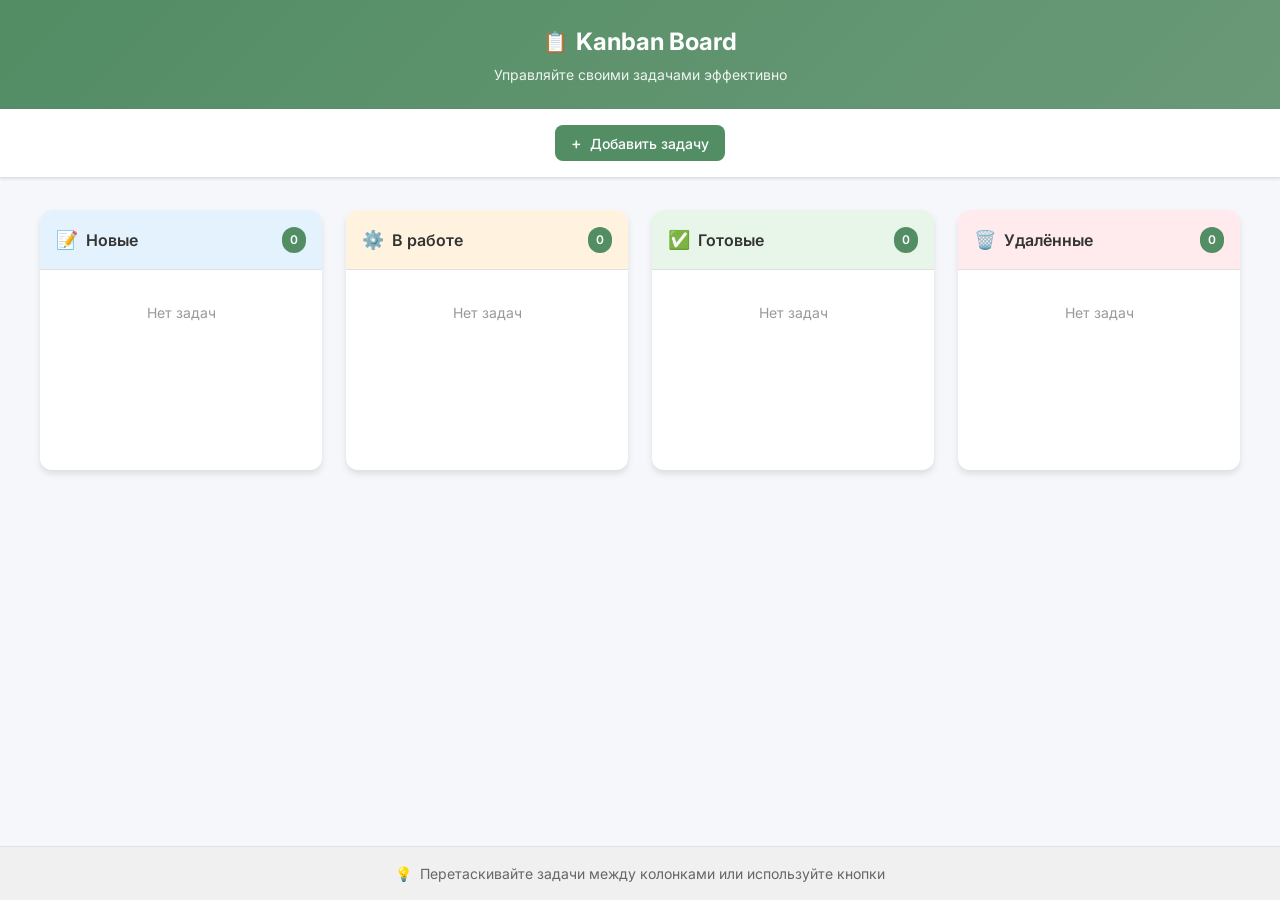
==== index.html @ 0b1f75c2 "Add files via upload" ====
<!DOCTYPE html>
<html lang="ru">
<head>
    <meta charset="UTF-8">
    <meta name="viewport" content="width=device-width, initial-scale=1.0">
    <meta name="description" content="Система управления задачами с возможностью создания, редактирования и перемещения между статусами">
    <title>Kanban Board | Управление задачами</title>
    <link rel="preconnect" href="https://fonts.googleapis.com">
    <link rel="preconnect" href="https://fonts.gstatic.com" crossorigin>
    <link href="https://fonts.googleapis.com/css2?family=Inter:wght@400;500;600;700&display=swap" rel="stylesheet">
    <link rel="stylesheet" href="style.css">
</head>
<body>
    <div class="page-wrapper">
        <header class="header">
            <div class="header__container container">
                <h1 class="header__title">
                    <span class="header__icon" aria-hidden="true">📋</span>
                    Kanban Board
                </h1>
                <p class="header__subtitle">Управляйте своими задачами эффективно</p>
            </div>
        </header>

        <nav class="nav" role="navigation" aria-label="Навигация по статусам задач">
            <div class="nav__container container">
                <button 
                    class="nav__button button button--primary" 
                    id="addBtn"
                    aria-label="Добавить новую задачу"
                >
                    <span class="button__icon" aria-hidden="true">+</span>
                    <span class="button__text">Добавить задачу</span>
                </button>
            </div>
        </nav>

        <main class="main container" role="main">
            <section class="board" aria-label="Доска задач">
                <article class="column column--todo" aria-labelledby="todo-title">
                    <header class="column__header">
                        <h2 class="column__title" id="todo-title">
                            <span class="column__icon" aria-hidden="true">📝</span>
                            Новые
                        </h2>
                        <span class="column__count" aria-label="Количество задач">0</span>
                    </header>
                    <div 
                        class="column__content" 
                        id="todo" 
                        role="list"
                        aria-live="polite"
                        aria-relevant="additions removals"
                    ></div>
                </article>

                <article class="column column--in-progress" aria-labelledby="in-progress-title">
                    <header class="column__header">
                        <h2 class="column__title" id="in-progress-title">
                            <span class="column__icon" aria-hidden="true">⚙️</span>
                            В работе
                        </h2>
                        <span class="column__count" aria-label="Количество задач">0</span>
                    </header>
                    <div 
                        class="column__content" 
                        id="inProgress" 
                        role="list"
                        aria-live="polite"
                        aria-relevant="additions removals"
                    ></div>
                </article>

                <article class="column column--done" aria-labelledby="done-title">
                    <header class="column__header">
                        <h2 class="column__title" id="done-title">
                            <span class="column__icon" aria-hidden="true">✅</span>
                            Готовые
                        </h2>
                        <span class="column__count" aria-label="Количество задач">0</span>
                    </header>
                    <div 
                        class="column__content" 
                        id="done" 
                        role="list"
                        aria-live="polite"
                        aria-relevant="additions removals"
                    ></div>
                </article>

                <article class="column column--deleted" aria-labelledby="deleted-title">
                    <header class="column__header">
                        <h2 class="column__title" id="deleted-title">
                            <span class="column__icon" aria-hidden="true">🗑️</span>
                            Удалённые
                        </h2>
                        <span class="column__count" aria-label="Количество задач">0</span>
                    </header>
                    <div 
                        class="column__content" 
                        id="deleted" 
                        role="list"
                        aria-live="polite"
                        aria-relevant="additions removals"
                    ></div>
                </article>
            </section>
        </main>

        <footer class="footer">
            <div class="footer__container container">
                <p class="footer__text">
                    <span aria-hidden="true">💡</span>
                    Перетаскивайте задачи между колонками или используйте кнопки
                </p>
            </div>
        </footer>
    </div>

    <!-- Modal for Add/Edit Task -->
    <div 
        class="modal-overlay" 
        id="modalOverlay" 
        role="dialog" 
        aria-modal="true" 
        aria-labelledby="modalTitle"
        hidden
    >
        <div class="modal">
            <header class="modal__header">
                <h3 class="modal__title" id="modalTitle">Добавить задачу</h3>
                <button 
                    class="modal__close" 
                    id="modalClose"
                    aria-label="Закрыть модальное окно"
                    type="button"
                >
                    <span aria-hidden="true">&times;</span>
                </button>
            </header>
            <form class="modal__form" id="taskForm">
                <input type="hidden" id="taskId" value="">
                <div class="form-group">
                    <label class="form-label" for="taskText">
                        Описание задачи
                        <span class="form-label__required" aria-hidden="true">*</span>
                    </label>
                    <textarea 
                        class="form-input form-input--textarea" 
                        id="taskText" 
                        placeholder="Введите описание задачи..."
                        required
                        minlength="1"
                        maxlength="500"
                        rows="4"
                        aria-required="true"
                    ></textarea>
                    <span class="form-hint">Максимум 500 символов</span>
                </div>
                <div class="modal__actions">
                    <button 
                        type="button" 
                        class="button button--secondary" 
                        id="modalCancel"
                    >
                        Отмена
                    </button>
                    <button 
                        type="submit" 
                        class="button button--primary" 
                        id="modalSubmit"
                    >
                        <span class="button__icon" aria-hidden="true">✓</span>
                        <span class="button__text" id="modalSubmitText">Сохранить</span>
                    </button>
                </div>
            </form>
        </div>
    </div>

    <!-- Toast Notifications -->
    <div class="toast-container" id="toastContainer" aria-live="polite" aria-atomic="true"></div>

    <script type="module" src="script.js"></script>
</body>
</html>
---- style.css ----
/* ==========================================================================
   CSS Custom Properties (Design Tokens)
   ========================================================================== */
:root {
    /* Colors */
    --color-primary: rgb(82, 141, 100);
    --color-primary-hover: rgb(106, 153, 120);
    --color-primary-active: rgb(62, 121, 80);
    --color-secondary: #f0f0f0;
    --color-secondary-hover: #e0e0e0;
    --color-danger: #dc3545;
    --color-danger-hover: #c82333;
    --color-success: #28a745;
    --color-warning: #ffc107;
    --color-info: #17a2b8;
    
    --color-bg-body: #f5f7fa;
    --color-bg-column: #ffffff;
    --color-bg-card: #ffffff;
    --color-bg-modal: #ffffff;
    --color-bg-overlay: rgba(0, 0, 0, 0.5);
    
    --color-text-primary: #333333;
    --color-text-secondary: #666666;
    --color-text-muted: #999999;
    --color-text-light: #ffffff;
    
    --color-border: #e0e0e0;
    --color-border-focus: rgb(82, 141, 100);
    
    /* Shadows */
    --shadow-sm: 0 1px 3px rgba(0, 0, 0, 0.1);
    --shadow-md: 0 4px 6px rgba(0, 0, 0, 0.1);
    --shadow-lg: 0 10px 25px rgba(0, 0, 0, 0.15);
    
    /* Spacing */
    --spacing-xs: 4px;
    --spacing-sm: 8px;
    --spacing-md: 16px;
    --spacing-lg: 24px;
    --spacing-xl: 32px;
    
    --container-max-width: 1200px;
    
    /* Border radius */
    --radius-sm: 4px;
    --radius-md: 8px;
    --radius-lg: 12px;
    --radius-full: 9999px;
    
    /* Typography */
    --font-family: 'Inter', -apple-system, BlinkMacSystemFont, 'Segoe UI', Roboto, sans-serif;
    --font-size-xs: 0.75rem;
    --font-size-sm: 0.875rem;
    --font-size-base: 1rem;
    --font-size-lg: 1.125rem;
    --font-size-xl: 1.25rem;
    --font-size-2xl: 1.5rem;
    
    /* Transitions */
    --transition-fast: 150ms ease;
    --transition-normal: 250ms ease;
    --transition-slow: 350ms ease;
}

/* ==========================================================================
   Base Styles & Reset
   ========================================================================== */
*,
*::before,
*::after {
    box-sizing: border-box;
    margin: 0;
    padding: 0;
}

html {
    font-size: 16px;
    -webkit-font-smoothing: antialiased;
    -moz-osx-font-smoothing: grayscale;
}

body {
    font-family: var(--font-family);
    background-color: var(--color-bg-body);
    color: var(--color-text-primary);
    line-height: 1.5;
    min-height: 100vh;
}

/* ==========================================================================
   Layout
   ========================================================================== */
.page-wrapper {
    min-height: 100vh;
    display: flex;
    flex-direction: column;
}

.container {
    max-width: var(--container-max-width);
    margin: 0 auto;
    padding: 0 var(--spacing-md);
    width: 100%;
}

/* ==========================================================================
   Header
   ========================================================================== */
.header {
    background: linear-gradient(135deg, var(--color-primary), var(--color-primary-hover));
    color: var(--color-text-light);
    padding: var(--spacing-lg) 0;
    box-shadow: var(--shadow-md);
}

.header__container {
    text-align: center;
}

.header__title {
    font-size: var(--font-size-2xl);
    font-weight: 700;
    margin-bottom: var(--spacing-xs);
    display: flex;
    align-items: center;
    justify-content: center;
    gap: var(--spacing-sm);
}

.header__icon {
    font-size: var(--font-size-xl);
}

.header__subtitle {
    font-size: var(--font-size-sm);
    opacity: 0.9;
    font-weight: 400;
}

/* ==========================================================================
   Navigation
   ========================================================================== */
.nav {
    background-color: var(--color-bg-column);
    padding: var(--spacing-md) 0;
    border-bottom: 1px solid var(--color-border);
    box-shadow: var(--shadow-sm);
}

.nav__container {
    display: flex;
    justify-content: center;
}

/* ==========================================================================
   Main Content
   ========================================================================== */
.main {
    flex: 1;
    padding: var(--spacing-xl) 0;
}

/* Board Layout */
.board {
    display: grid;
    grid-template-columns: repeat(auto-fit, minmax(250px, 1fr));
    gap: var(--spacing-lg);
}

/* Column Styles */
.column {
    background-color: var(--color-bg-column);
    border-radius: var(--radius-lg);
    box-shadow: var(--shadow-md);
    display: flex;
    flex-direction: column;
    overflow: hidden;
    transition: box-shadow var(--transition-normal);
}

.column:hover {
    box-shadow: var(--shadow-lg);
}

.column__header {
    padding: var(--spacing-md);
    border-bottom: 1px solid var(--color-border);
    display: flex;
    align-items: center;
    justify-content: space-between;
    background-color: var(--color-secondary);
}

.column__title {
    font-size: var(--font-size-base);
    font-weight: 600;
    color: var(--color-text-primary);
    display: flex;
    align-items: center;
    gap: var(--spacing-sm);
}

.column__icon {
    font-size: var(--font-size-lg);
}

.column__count {
    background-color: var(--color-primary);
    color: var(--color-text-light);
    font-size: var(--font-size-xs);
    font-weight: 600;
    padding: var(--spacing-xs) var(--spacing-sm);
    border-radius: var(--radius-full);
    min-width: 24px;
    text-align: center;
}

.column__content {
    padding: var(--spacing-md);
    min-height: 200px;
    flex: 1;
}

/* Column Variants */
.column--todo .column__header {
    background-color: #e3f2fd;
}

.column--in-progress .column__header {
    background-color: #fff3e0;
}

.column--done .column__header {
    background-color: #e8f5e9;
}

.column--deleted .column__header {
    background-color: #ffebee;
}

/* ==========================================================================
   Task Card
   ========================================================================== */
.task-card {
    background-color: var(--color-bg-card);
    border: 1px solid var(--color-border);
    border-radius: var(--radius-md);
    padding: var(--spacing-md);
    margin-bottom: var(--spacing-sm);
    cursor: grab;
    transition: all var(--transition-fast);
    box-shadow: var(--shadow-sm);
}

.task-card:hover {
    box-shadow: var(--shadow-md);
    transform: translateY(-2px);
    border-color: var(--color-border-focus);
}

.task-card:active {
    cursor: grabbing;
}

.task-card__text {
    font-size: var(--font-size-sm);
    color: var(--color-text-primary);
    line-height: 1.4;
    word-wrap: break-word;
}

.task-card__actions {
    display: flex;
    gap: var(--spacing-xs);
    margin-top: var(--spacing-sm);
    padding-top: var(--spacing-sm);
    border-top: 1px solid var(--color-border);
}

/* ==========================================================================
   Buttons (BEM: .button)
   ========================================================================== */
.button {
    display: inline-flex;
    align-items: center;
    justify-content: center;
    gap: var(--spacing-sm);
    padding: var(--spacing-sm) var(--spacing-md);
    font-family: var(--font-family);
    font-size: var(--font-size-sm);
    font-weight: 500;
    border: none;
    border-radius: var(--radius-md);
    cursor: pointer;
    transition: all var(--transition-fast);
    text-decoration: none;
    white-space: nowrap;
}

.button--primary {
    background-color: var(--color-primary);
    color: var(--color-text-light);
}

.button--primary:hover {
    background-color: var(--color-primary-hover);
}

.button--primary:active {
    background-color: var(--color-primary-active);
}

.button--secondary {
    background-color: var(--color-secondary);
    color: var(--color-text-primary);
}

.button--secondary:hover {
    background-color: var(--color-secondary-hover);
}

.button--danger {
    background-color: var(--color-danger);
    color: var(--color-text-light);
}

.button--danger:hover {
    background-color: var(--color-danger-hover);
}

.button--success {
    background-color: var(--color-success);
    color: var(--color-text-light);
}

.button:focus-visible {
    outline: 2px solid var(--color-border-focus);
    outline-offset: 2px;
}

.button__icon {
    font-size: var(--font-size-base);
}

/* ==========================================================================
   Modal
   ========================================================================== */
.modal-overlay {
    position: fixed;
    top: 0;
    left: 0;
    right: 0;
    bottom: 0;
    background-color: var(--color-bg-overlay);
    display: flex;
    align-items: center;
    justify-content: center;
    z-index: 1000;
    padding: var(--spacing-md);
    opacity: 1;
    transition: opacity var(--transition-normal);
}

.modal-overlay[hidden] {
    display: none;
    opacity: 0;
}

.modal {
    background-color: var(--color-bg-modal);
    border-radius: var(--radius-lg);
    box-shadow: var(--shadow-lg);
    width: 100%;
    max-width: 500px;
    max-height: 90vh;
    overflow-y: auto;
    transform: scale(1);
    transition: transform var(--transition-normal);
}

.modal__header {
    display: flex;
    align-items: center;
    justify-content: space-between;
    padding: var(--spacing-lg);
    border-bottom: 1px solid var(--color-border);
}

.modal__title {
    font-size: var(--font-size-lg);
    font-weight: 600;
    color: var(--color-text-primary);
}

.modal__close {
    background: none;
    border: none;
    font-size: var(--font-size-xl);
    color: var(--color-text-muted);
    cursor: pointer;
    padding: var(--spacing-xs);
    border-radius: var(--radius-sm);
    transition: all var(--transition-fast);
    line-height: 1;
}

.modal__close:hover {
    background-color: var(--color-secondary);
    color: var(--color-text-primary);
}

.modal__form {
    padding: var(--spacing-lg);
}

.modal__actions {
    display: flex;
    gap: var(--spacing-sm);
    justify-content: flex-end;
    margin-top: var(--spacing-lg);
}

/* ==========================================================================
   Form Elements
   ========================================================================== */
.form-group {
    margin-bottom: var(--spacing-md);
}

.form-label {
    display: block;
    font-size: var(--font-size-sm);
    font-weight: 500;
    color: var(--color-text-primary);
    margin-bottom: var(--spacing-xs);
}

.form-label__required {
    color: var(--color-danger);
    margin-left: var(--spacing-xs);
}

.form-input {
    width: 100%;
    padding: var(--spacing-sm) var(--spacing-md);
    font-family: var(--font-family);
    font-size: var(--font-size-base);
    border: 1px solid var(--color-border);
    border-radius: var(--radius-md);
    background-color: var(--color-bg-body);
    color: var(--color-text-primary);
    transition: all var(--transition-fast);
}

.form-input:focus {
    outline: none;
    border-color: var(--color-border-focus);
    box-shadow: 0 0 0 3px rgba(82, 141, 100, 0.1);
}

.form-input--textarea {
    resize: vertical;
    min-height: 100px;
}

.form-hint {
    font-size: var(--font-size-xs);
    color: var(--color-text-muted);
    margin-top: var(--spacing-xs);
}

/* ==========================================================================
   Toast Notifications
   ========================================================================== */
.toast-container {
    position: fixed;
    bottom: var(--spacing-lg);
    right: var(--spacing-lg);
    z-index: 1001;
    display: flex;
    flex-direction: column;
    gap: var(--spacing-sm);
}

.toast {
    background-color: var(--color-bg-modal);
    border-radius: var(--radius-md);
    box-shadow: var(--shadow-lg);
    padding: var(--spacing-md) var(--spacing-lg);
    display: flex;
    align-items: center;
    gap: var(--spacing-sm);
    min-width: 280px;
    max-width: 400px;
    animation: slideIn var(--transition-normal) ease-out;
    border-left: 4px solid var(--color-primary);
}

.toast--success {
    border-left-color: var(--color-success);
}

.toast--error {
    border-left-color: var(--color-danger);
}

.toast--warning {
    border-left-color: var(--color-warning);
}

@keyframes slideIn {
    from {
        transform: translateX(100%);
        opacity: 0;
    }
    to {
        transform: translateX(0);
        opacity: 1;
    }
}

/* ==========================================================================
   Footer
   ========================================================================== */
.footer {
    background-color: var(--color-secondary);
    padding: var(--spacing-md) 0;
    border-top: 1px solid var(--color-border);
    margin-top: auto;
}

.footer__container {
    text-align: center;
}

.footer__text {
    font-size: var(--font-size-sm);
    color: var(--color-text-secondary);
    display: flex;
    align-items: center;
    justify-content: center;
    gap: var(--spacing-sm);
}

/* ==========================================================================
   Drag and Drop States
   ========================================================================== */
.task-card.dragging {
    opacity: 0.5;
    transform: rotate(3deg);
}

.column__content.drag-over {
    background-color: rgba(82, 141, 100, 0.1);
    border: 2px dashed var(--color-primary);
    border-radius: var(--radius-md);
}

/* ==========================================================================
   Responsive Design
   ========================================================================== */
@media (max-width: 768px) {
    .board {
        grid-template-columns: 1fr;
    }
    
    .header__title {
        font-size: var(--font-size-xl);
    }
    
    .modal {
        margin: var(--spacing-md);
        max-width: calc(100% - var(--spacing-md) * 2);
    }
    
    .toast-container {
        left: var(--spacing-md);
        right: var(--spacing-md);
        bottom: var(--spacing-md);
    }
    
    .toast {
        min-width: auto;
        max-width: 100%;
    }
}

/* ==========================================================================
   Accessibility: Reduced Motion
   ========================================================================== */
@media (prefers-reduced-motion: reduce) {
    *,
    *::before,
    *::after {
        animation-duration: 0.01ms !important;
        animation-iteration-count: 1 !important;
        transition-duration: 0.01ms !important;
    }
}

/* ==========================================================================
   Accessibility: High Contrast Mode Support
   ========================================================================== */
@media (prefers-contrast: high) {
    .button {
        border: 2px solid currentColor;
    }
    
    .task-card {
        border-width: 2px;
    }
    
    .form-input {
        border-width: 2px;
    }
}
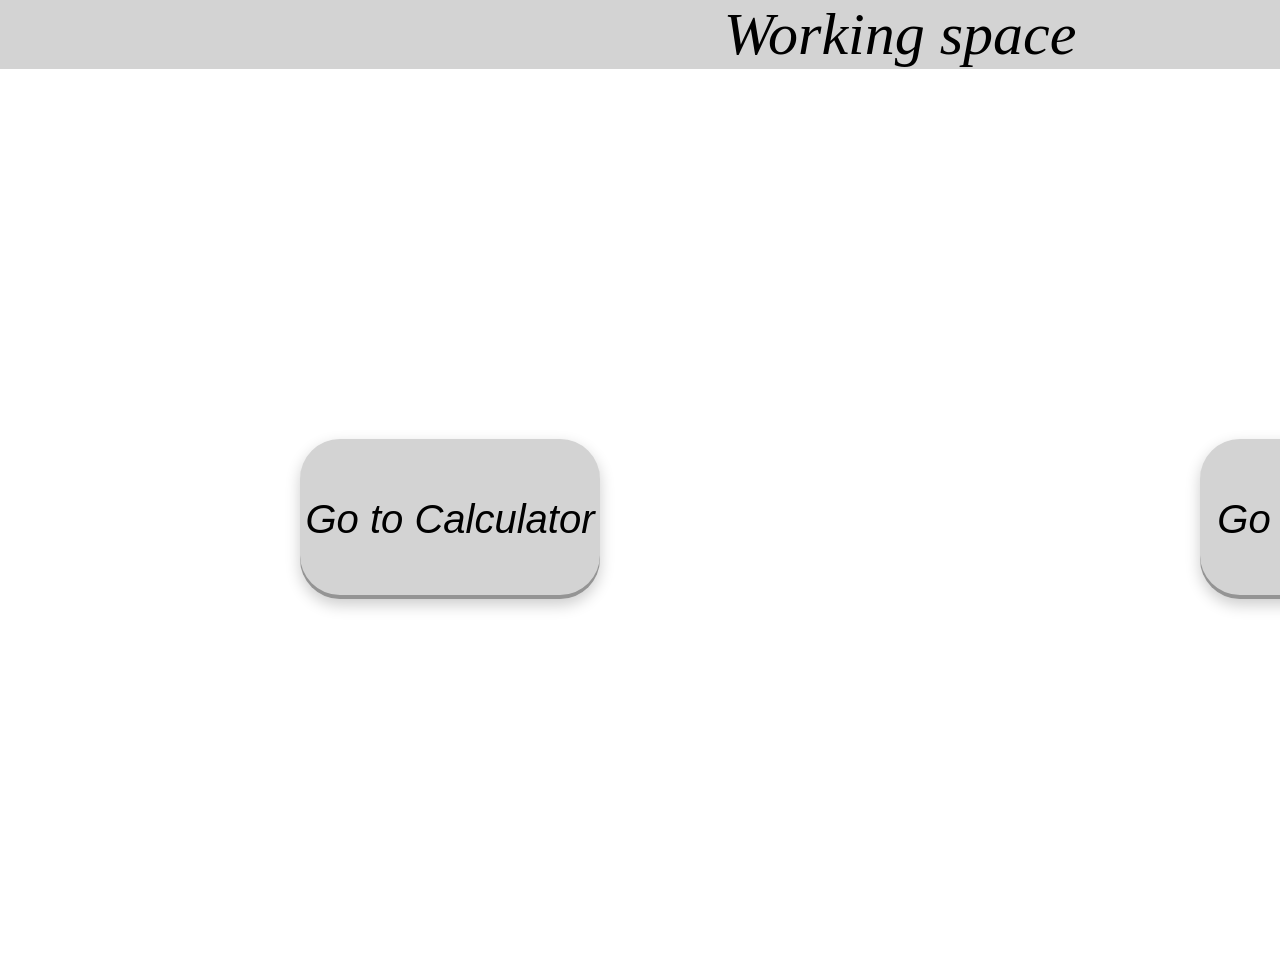
==== commit 8a9cef50: "Add files via upload" ====
--- a/index.html
+++ b/index.html
@@ -1,186 +1,29 @@
-<!DOCTYPE html>
-<html lang="ru">
-<head>
-    <meta charset="UTF-8">
-    <meta name="viewport" content="width=device-width, initial-scale=1.0">
-    <meta name="description" content="Система управления задачами с возможностью создания, редактирования и перемещения между статусами">
-    <title>Kanban Board | Управление задачами</title>
-    <link rel="preconnect" href="https://fonts.googleapis.com">
-    <link rel="preconnect" href="https://fonts.gstatic.com" crossorigin>
-    <link href="https://fonts.googleapis.com/css2?family=Inter:wght@400;500;600;700&display=swap" rel="stylesheet">
-    <link rel="stylesheet" href="style.css">
-</head>
-<body>
-    <div class="page-wrapper">
-        <header class="header">
-            <div class="header__container container">
-                <h1 class="header__title">
-                    <span class="header__icon" aria-hidden="true">📋</span>
-                    Kanban Board
-                </h1>
-                <p class="header__subtitle">Управляйте своими задачами эффективно</p>
-            </div>
-        </header>
-
-        <nav class="nav" role="navigation" aria-label="Навигация по статусам задач">
-            <div class="nav__container container">
-                <button 
-                    class="nav__button button button--primary" 
-                    id="addBtn"
-                    aria-label="Добавить новую задачу"
-                >
-                    <span class="button__icon" aria-hidden="true">+</span>
-                    <span class="button__text">Добавить задачу</span>
-                </button>
-            </div>
-        </nav>
-
-        <main class="main container" role="main">
-            <section class="board" aria-label="Доска задач">
-                <article class="column column--todo" aria-labelledby="todo-title">
-                    <header class="column__header">
-                        <h2 class="column__title" id="todo-title">
-                            <span class="column__icon" aria-hidden="true">📝</span>
-                            Новые
-                        </h2>
-                        <span class="column__count" aria-label="Количество задач">0</span>
-                    </header>
-                    <div 
-                        class="column__content" 
-                        id="todo" 
-                        role="list"
-                        aria-live="polite"
-                        aria-relevant="additions removals"
-                    ></div>
-                </article>
-
-                <article class="column column--in-progress" aria-labelledby="in-progress-title">
-                    <header class="column__header">
-                        <h2 class="column__title" id="in-progress-title">
-                            <span class="column__icon" aria-hidden="true">⚙️</span>
-                            В работе
-                        </h2>
-                        <span class="column__count" aria-label="Количество задач">0</span>
-                    </header>
-                    <div 
-                        class="column__content" 
-                        id="inProgress" 
-                        role="list"
-                        aria-live="polite"
-                        aria-relevant="additions removals"
-                    ></div>
-                </article>
-
-                <article class="column column--done" aria-labelledby="done-title">
-                    <header class="column__header">
-                        <h2 class="column__title" id="done-title">
-                            <span class="column__icon" aria-hidden="true">✅</span>
-                            Готовые
-                        </h2>
-                        <span class="column__count" aria-label="Количество задач">0</span>
-                    </header>
-                    <div 
-                        class="column__content" 
-                        id="done" 
-                        role="list"
-                        aria-live="polite"
-                        aria-relevant="additions removals"
-                    ></div>
-                </article>
-
-                <article class="column column--deleted" aria-labelledby="deleted-title">
-                    <header class="column__header">
-                        <h2 class="column__title" id="deleted-title">
-                            <span class="column__icon" aria-hidden="true">🗑️</span>
-                            Удалённые
-                        </h2>
-                        <span class="column__count" aria-label="Количество задач">0</span>
-                    </header>
-                    <div 
-                        class="column__content" 
-                        id="deleted" 
-                        role="list"
-                        aria-live="polite"
-                        aria-relevant="additions removals"
-                    ></div>
-                </article>
-            </section>
-        </main>
-
-        <footer class="footer">
-            <div class="footer__container container">
-                <p class="footer__text">
-                    <span aria-hidden="true">💡</span>
-                    Перетаскивайте задачи между колонками или используйте кнопки
-                </p>
-            </div>
-        </footer>
-    </div>
-
-    <!-- Modal for Add/Edit Task -->
-    <div 
-        class="modal-overlay" 
-        id="modalOverlay" 
-        role="dialog" 
-        aria-modal="true" 
-        aria-labelledby="modalTitle"
-        hidden
-    >
-        <div class="modal">
-            <header class="modal__header">
-                <h3 class="modal__title" id="modalTitle">Добавить задачу</h3>
-                <button 
-                    class="modal__close" 
-                    id="modalClose"
-                    aria-label="Закрыть модальное окно"
-                    type="button"
-                >
-                    <span aria-hidden="true">&times;</span>
-                </button>
-            </header>
-            <form class="modal__form" id="taskForm">
-                <input type="hidden" id="taskId" value="">
-                <div class="form-group">
-                    <label class="form-label" for="taskText">
-                        Описание задачи
-                        <span class="form-label__required" aria-hidden="true">*</span>
-                    </label>
-                    <textarea 
-                        class="form-input form-input--textarea" 
-                        id="taskText" 
-                        placeholder="Введите описание задачи..."
-                        required
-                        minlength="1"
-                        maxlength="500"
-                        rows="4"
-                        aria-required="true"
-                    ></textarea>
-                    <span class="form-hint">Максимум 500 символов</span>
-                </div>
-                <div class="modal__actions">
-                    <button 
-                        type="button" 
-                        class="button button--secondary" 
-                        id="modalCancel"
-                    >
-                        Отмена
-                    </button>
-                    <button 
-                        type="submit" 
-                        class="button button--primary" 
-                        id="modalSubmit"
-                    >
-                        <span class="button__icon" aria-hidden="true">✓</span>
-                        <span class="button__text" id="modalSubmitText">Сохранить</span>
-                    </button>
-                </div>
-            </form>
-        </div>
-    </div>
-
-    <!-- Toast Notifications -->
-    <div class="toast-container" id="toastContainer" aria-live="polite" aria-atomic="true"></div>
-
-    <script type="module" src="script.js"></script>
-</body>
+<!DOCTYPE html>
+<html lang="en">
+<head>
+    <meta charset="UTF-8">
+    <meta http-equiv="X-UA-Compatible" content="IE=edge">
+    <meta name="viewport" content="width=device-width, initial-scale=1.0">
+    <title>Document</title>
+</head>
+<head class="head">
+    <link rel="stylesheet" href="style.css">
+</head>
+<body class="body">
+    <div class="container">
+        <h1 class="title">
+            Working space
+        </h1>
+    </div>
+
+    <div class="main-container">
+        <div class="calculator-container">
+            <button class="calculator-button" id="calc-button">Go to Calculator</button>
+        </div>
+        <div class="todolist-container">
+            <button class="todolist-button">Go to ToDoList</button>
+        </div>
+    </div>
+    <script src="script.js"></script>
+</body>
 </html>
--- a/style.css
+++ b/style.css
@@ -1,617 +1,54 @@
-/* ==========================================================================
-   CSS Custom Properties (Design Tokens)
-   ========================================================================== */
-:root {
-    /* Colors */
-    --color-primary: rgb(82, 141, 100);
-    --color-primary-hover: rgb(106, 153, 120);
-    --color-primary-active: rgb(62, 121, 80);
-    --color-secondary: #f0f0f0;
-    --color-secondary-hover: #e0e0e0;
-    --color-danger: #dc3545;
-    --color-danger-hover: #c82333;
-    --color-success: #28a745;
-    --color-warning: #ffc107;
-    --color-info: #17a2b8;
-    
-    --color-bg-body: #f5f7fa;
-    --color-bg-column: #ffffff;
-    --color-bg-card: #ffffff;
-    --color-bg-modal: #ffffff;
-    --color-bg-overlay: rgba(0, 0, 0, 0.5);
-    
-    --color-text-primary: #333333;
-    --color-text-secondary: #666666;
-    --color-text-muted: #999999;
-    --color-text-light: #ffffff;
-    
-    --color-border: #e0e0e0;
-    --color-border-focus: rgb(82, 141, 100);
-    
-    /* Shadows */
-    --shadow-sm: 0 1px 3px rgba(0, 0, 0, 0.1);
-    --shadow-md: 0 4px 6px rgba(0, 0, 0, 0.1);
-    --shadow-lg: 0 10px 25px rgba(0, 0, 0, 0.15);
-    
-    /* Spacing */
-    --spacing-xs: 4px;
-    --spacing-sm: 8px;
-    --spacing-md: 16px;
-    --spacing-lg: 24px;
-    --spacing-xl: 32px;
-    
-    --container-max-width: 1200px;
-    
-    /* Border radius */
-    --radius-sm: 4px;
-    --radius-md: 8px;
-    --radius-lg: 12px;
-    --radius-full: 9999px;
-    
-    /* Typography */
-    --font-family: 'Inter', -apple-system, BlinkMacSystemFont, 'Segoe UI', Roboto, sans-serif;
-    --font-size-xs: 0.75rem;
-    --font-size-sm: 0.875rem;
-    --font-size-base: 1rem;
-    --font-size-lg: 1.125rem;
-    --font-size-xl: 1.25rem;
-    --font-size-2xl: 1.5rem;
-    
-    /* Transitions */
-    --transition-fast: 150ms ease;
-    --transition-normal: 250ms ease;
-    --transition-slow: 350ms ease;
-}
-
-/* ==========================================================================
-   Base Styles & Reset
-   ========================================================================== */
-*,
-*::before,
-*::after {
-    box-sizing: border-box;
-    margin: 0;
-    padding: 0;
-}
-
-html {
-    font-size: 16px;
-    -webkit-font-smoothing: antialiased;
-    -moz-osx-font-smoothing: grayscale;
-}
-
-body {
-    font-family: var(--font-family);
-    background-color: var(--color-bg-body);
-    color: var(--color-text-primary);
-    line-height: 1.5;
-    min-height: 100vh;
-}
-
-/* ==========================================================================
-   Layout
-   ========================================================================== */
-.page-wrapper {
-    min-height: 100vh;
-    display: flex;
-    flex-direction: column;
-}
-
-.container {
-    max-width: var(--container-max-width);
-    margin: 0 auto;
-    padding: 0 var(--spacing-md);
-    width: 100%;
-}
-
-/* ==========================================================================
-   Header
-   ========================================================================== */
-.header {
-    background: linear-gradient(135deg, var(--color-primary), var(--color-primary-hover));
-    color: var(--color-text-light);
-    padding: var(--spacing-lg) 0;
-    box-shadow: var(--shadow-md);
-}
-
-.header__container {
-    text-align: center;
-}
-
-.header__title {
-    font-size: var(--font-size-2xl);
-    font-weight: 700;
-    margin-bottom: var(--spacing-xs);
-    display: flex;
-    align-items: center;
-    justify-content: center;
-    gap: var(--spacing-sm);
-}
-
-.header__icon {
-    font-size: var(--font-size-xl);
-}
-
-.header__subtitle {
-    font-size: var(--font-size-sm);
-    opacity: 0.9;
-    font-weight: 400;
-}
-
-/* ==========================================================================
-   Navigation
-   ========================================================================== */
-.nav {
-    background-color: var(--color-bg-column);
-    padding: var(--spacing-md) 0;
-    border-bottom: 1px solid var(--color-border);
-    box-shadow: var(--shadow-sm);
-}
-
-.nav__container {
-    display: flex;
-    justify-content: center;
-}
-
-/* ==========================================================================
-   Main Content
-   ========================================================================== */
-.main {
-    flex: 1;
-    padding: var(--spacing-xl) 0;
-}
-
-/* Board Layout */
-.board {
-    display: grid;
-    grid-template-columns: repeat(auto-fit, minmax(250px, 1fr));
-    gap: var(--spacing-lg);
-}
-
-/* Column Styles */
-.column {
-    background-color: var(--color-bg-column);
-    border-radius: var(--radius-lg);
-    box-shadow: var(--shadow-md);
-    display: flex;
-    flex-direction: column;
-    overflow: hidden;
-    transition: box-shadow var(--transition-normal);
-}
-
-.column:hover {
-    box-shadow: var(--shadow-lg);
-}
-
-.column__header {
-    padding: var(--spacing-md);
-    border-bottom: 1px solid var(--color-border);
-    display: flex;
-    align-items: center;
-    justify-content: space-between;
-    background-color: var(--color-secondary);
-}
-
-.column__title {
-    font-size: var(--font-size-base);
-    font-weight: 600;
-    color: var(--color-text-primary);
-    display: flex;
-    align-items: center;
-    gap: var(--spacing-sm);
-}
-
-.column__icon {
-    font-size: var(--font-size-lg);
-}
-
-.column__count {
-    background-color: var(--color-primary);
-    color: var(--color-text-light);
-    font-size: var(--font-size-xs);
-    font-weight: 600;
-    padding: var(--spacing-xs) var(--spacing-sm);
-    border-radius: var(--radius-full);
-    min-width: 24px;
-    text-align: center;
-}
-
-.column__content {
-    padding: var(--spacing-md);
-    min-height: 200px;
-    flex: 1;
-}
-
-/* Column Variants */
-.column--todo .column__header {
-    background-color: #e3f2fd;
-}
-
-.column--in-progress .column__header {
-    background-color: #fff3e0;
-}
-
-.column--done .column__header {
-    background-color: #e8f5e9;
-}
-
-.column--deleted .column__header {
-    background-color: #ffebee;
-}
-
-/* ==========================================================================
-   Task Card
-   ========================================================================== */
-.task-card {
-    background-color: var(--color-bg-card);
-    border: 1px solid var(--color-border);
-    border-radius: var(--radius-md);
-    padding: var(--spacing-md);
-    margin-bottom: var(--spacing-sm);
-    cursor: grab;
-    transition: all var(--transition-fast);
-    box-shadow: var(--shadow-sm);
-}
-
-.task-card:hover {
-    box-shadow: var(--shadow-md);
-    transform: translateY(-2px);
-    border-color: var(--color-border-focus);
-}
-
-.task-card:active {
-    cursor: grabbing;
-}
-
-.task-card__text {
-    font-size: var(--font-size-sm);
-    color: var(--color-text-primary);
-    line-height: 1.4;
-    word-wrap: break-word;
-}
-
-.task-card__actions {
-    display: flex;
-    gap: var(--spacing-xs);
-    margin-top: var(--spacing-sm);
-    padding-top: var(--spacing-sm);
-    border-top: 1px solid var(--color-border);
-}
-
-/* ==========================================================================
-   Buttons (BEM: .button)
-   ========================================================================== */
-.button {
-    display: inline-flex;
-    align-items: center;
-    justify-content: center;
-    gap: var(--spacing-sm);
-    padding: var(--spacing-sm) var(--spacing-md);
-    font-family: var(--font-family);
-    font-size: var(--font-size-sm);
-    font-weight: 500;
-    border: none;
-    border-radius: var(--radius-md);
-    cursor: pointer;
-    transition: all var(--transition-fast);
-    text-decoration: none;
-    white-space: nowrap;
-}
-
-.button--primary {
-    background-color: var(--color-primary);
-    color: var(--color-text-light);
-}
-
-.button--primary:hover {
-    background-color: var(--color-primary-hover);
-}
-
-.button--primary:active {
-    background-color: var(--color-primary-active);
-}
-
-.button--secondary {
-    background-color: var(--color-secondary);
-    color: var(--color-text-primary);
-}
-
-.button--secondary:hover {
-    background-color: var(--color-secondary-hover);
-}
-
-.button--danger {
-    background-color: var(--color-danger);
-    color: var(--color-text-light);
-}
-
-.button--danger:hover {
-    background-color: var(--color-danger-hover);
-}
-
-.button--success {
-    background-color: var(--color-success);
-    color: var(--color-text-light);
-}
-
-.button:focus-visible {
-    outline: 2px solid var(--color-border-focus);
-    outline-offset: 2px;
-}
-
-.button__icon {
-    font-size: var(--font-size-base);
-}
-
-/* ==========================================================================
-   Modal
-   ========================================================================== */
-.modal-overlay {
-    position: fixed;
-    top: 0;
-    left: 0;
-    right: 0;
-    bottom: 0;
-    background-color: var(--color-bg-overlay);
-    display: flex;
-    align-items: center;
-    justify-content: center;
-    z-index: 1000;
-    padding: var(--spacing-md);
-    opacity: 1;
-    transition: opacity var(--transition-normal);
-}
-
-.modal-overlay[hidden] {
-    display: none;
-    opacity: 0;
-}
-
-.modal {
-    background-color: var(--color-bg-modal);
-    border-radius: var(--radius-lg);
-    box-shadow: var(--shadow-lg);
-    width: 100%;
-    max-width: 500px;
-    max-height: 90vh;
-    overflow-y: auto;
-    transform: scale(1);
-    transition: transform var(--transition-normal);
-}
-
-.modal__header {
-    display: flex;
-    align-items: center;
-    justify-content: space-between;
-    padding: var(--spacing-lg);
-    border-bottom: 1px solid var(--color-border);
-}
-
-.modal__title {
-    font-size: var(--font-size-lg);
-    font-weight: 600;
-    color: var(--color-text-primary);
-}
-
-.modal__close {
-    background: none;
-    border: none;
-    font-size: var(--font-size-xl);
-    color: var(--color-text-muted);
-    cursor: pointer;
-    padding: var(--spacing-xs);
-    border-radius: var(--radius-sm);
-    transition: all var(--transition-fast);
-    line-height: 1;
-}
-
-.modal__close:hover {
-    background-color: var(--color-secondary);
-    color: var(--color-text-primary);
-}
-
-.modal__form {
-    padding: var(--spacing-lg);
-}
-
-.modal__actions {
-    display: flex;
-    gap: var(--spacing-sm);
-    justify-content: flex-end;
-    margin-top: var(--spacing-lg);
-}
-
-/* ==========================================================================
-   Form Elements
-   ========================================================================== */
-.form-group {
-    margin-bottom: var(--spacing-md);
-}
-
-.form-label {
-    display: block;
-    font-size: var(--font-size-sm);
-    font-weight: 500;
-    color: var(--color-text-primary);
-    margin-bottom: var(--spacing-xs);
-}
-
-.form-label__required {
-    color: var(--color-danger);
-    margin-left: var(--spacing-xs);
-}
-
-.form-input {
-    width: 100%;
-    padding: var(--spacing-sm) var(--spacing-md);
-    font-family: var(--font-family);
-    font-size: var(--font-size-base);
-    border: 1px solid var(--color-border);
-    border-radius: var(--radius-md);
-    background-color: var(--color-bg-body);
-    color: var(--color-text-primary);
-    transition: all var(--transition-fast);
-}
-
-.form-input:focus {
-    outline: none;
-    border-color: var(--color-border-focus);
-    box-shadow: 0 0 0 3px rgba(82, 141, 100, 0.1);
-}
-
-.form-input--textarea {
-    resize: vertical;
-    min-height: 100px;
-}
-
-.form-hint {
-    font-size: var(--font-size-xs);
-    color: var(--color-text-muted);
-    margin-top: var(--spacing-xs);
-}
-
-/* ==========================================================================
-   Toast Notifications
-   ========================================================================== */
-.toast-container {
-    position: fixed;
-    bottom: var(--spacing-lg);
-    right: var(--spacing-lg);
-    z-index: 1001;
-    display: flex;
-    flex-direction: column;
-    gap: var(--spacing-sm);
-}
-
-.toast {
-    background-color: var(--color-bg-modal);
-    border-radius: var(--radius-md);
-    box-shadow: var(--shadow-lg);
-    padding: var(--spacing-md) var(--spacing-lg);
-    display: flex;
-    align-items: center;
-    gap: var(--spacing-sm);
-    min-width: 280px;
-    max-width: 400px;
-    animation: slideIn var(--transition-normal) ease-out;
-    border-left: 4px solid var(--color-primary);
-}
-
-.toast--success {
-    border-left-color: var(--color-success);
-}
-
-.toast--error {
-    border-left-color: var(--color-danger);
-}
-
-.toast--warning {
-    border-left-color: var(--color-warning);
-}
-
-@keyframes slideIn {
-    from {
-        transform: translateX(100%);
-        opacity: 0;
-    }
-    to {
-        transform: translateX(0);
-        opacity: 1;
-    }
-}
-
-/* ==========================================================================
-   Footer
-   ========================================================================== */
-.footer {
-    background-color: var(--color-secondary);
-    padding: var(--spacing-md) 0;
-    border-top: 1px solid var(--color-border);
-    margin-top: auto;
-}
-
-.footer__container {
-    text-align: center;
-}
-
-.footer__text {
-    font-size: var(--font-size-sm);
-    color: var(--color-text-secondary);
-    display: flex;
-    align-items: center;
-    justify-content: center;
-    gap: var(--spacing-sm);
-}
-
-/* ==========================================================================
-   Drag and Drop States
-   ========================================================================== */
-.task-card.dragging {
-    opacity: 0.5;
-    transform: rotate(3deg);
-}
-
-.column__content.drag-over {
-    background-color: rgba(82, 141, 100, 0.1);
-    border: 2px dashed var(--color-primary);
-    border-radius: var(--radius-md);
-}
-
-/* ==========================================================================
-   Responsive Design
-   ========================================================================== */
-@media (max-width: 768px) {
-    .board {
-        grid-template-columns: 1fr;
-    }
-    
-    .header__title {
-        font-size: var(--font-size-xl);
-    }
-    
-    .modal {
-        margin: var(--spacing-md);
-        max-width: calc(100% - var(--spacing-md) * 2);
-    }
-    
-    .toast-container {
-        left: var(--spacing-md);
-        right: var(--spacing-md);
-        bottom: var(--spacing-md);
-    }
-    
-    .toast {
-        min-width: auto;
-        max-width: 100%;
-    }
-}
-
-/* ==========================================================================
-   Accessibility: Reduced Motion
-   ========================================================================== */
-@media (prefers-reduced-motion: reduce) {
-    *,
-    *::before,
-    *::after {
-        animation-duration: 0.01ms !important;
-        animation-iteration-count: 1 !important;
-        transition-duration: 0.01ms !important;
-    }
-}
-
-/* ==========================================================================
-   Accessibility: High Contrast Mode Support
-   ========================================================================== */
-@media (prefers-contrast: high) {
-    .button {
-        border: 2px solid currentColor;
-    }
-    
-    .task-card {
-        border-width: 2px;
-    }
-    
-    .form-input {
-        border-width: 2px;
-    }
+*{
+    padding: 0;
+    margin: 0;
+}
+
+.container{
+    display: flex;
+    justify-content: center;
+    width: 1800px;
+    background-color: #D3D3D3;
+}
+
+.title{
+    font-size: 60px;
+    font-style: italic;
+    font-weight: normal;
+}
+
+.main-container{
+    display: flex;
+    align-items: center;
+    width: 1800px;
+    height: 900px;
+}
+
+.calculator-container{
+    display: flex;
+    justify-content: center;
+    width: 50%;
+}
+
+.todolist-container{
+    display: flex;
+    justify-content: center;
+    width: 50%;
+}
+
+.calculator-button, .todolist-button{
+    width: 300px;
+    height: 160px;
+    font-size: 40px;
+    border-radius: 40px;
+    font-style: italic;
+    border: 0ch;
+    background-color: #D3D3D3;
+    box-shadow: inset 0px -4px 0px rgba(0, 0, 0, 0.3),
+    0px 6px 15px rgba(0, 0, 0, 0.2);
+}
+
+.calculator-button:active, .todolist-button:active{
+    box-shadow: inset 0px 4px 0px rgba(0, 0, 0, 0.3),
+    0px 2px 5px rgba(0, 0, 0, 0.2);
+    transform: translateY(4px);
 }
